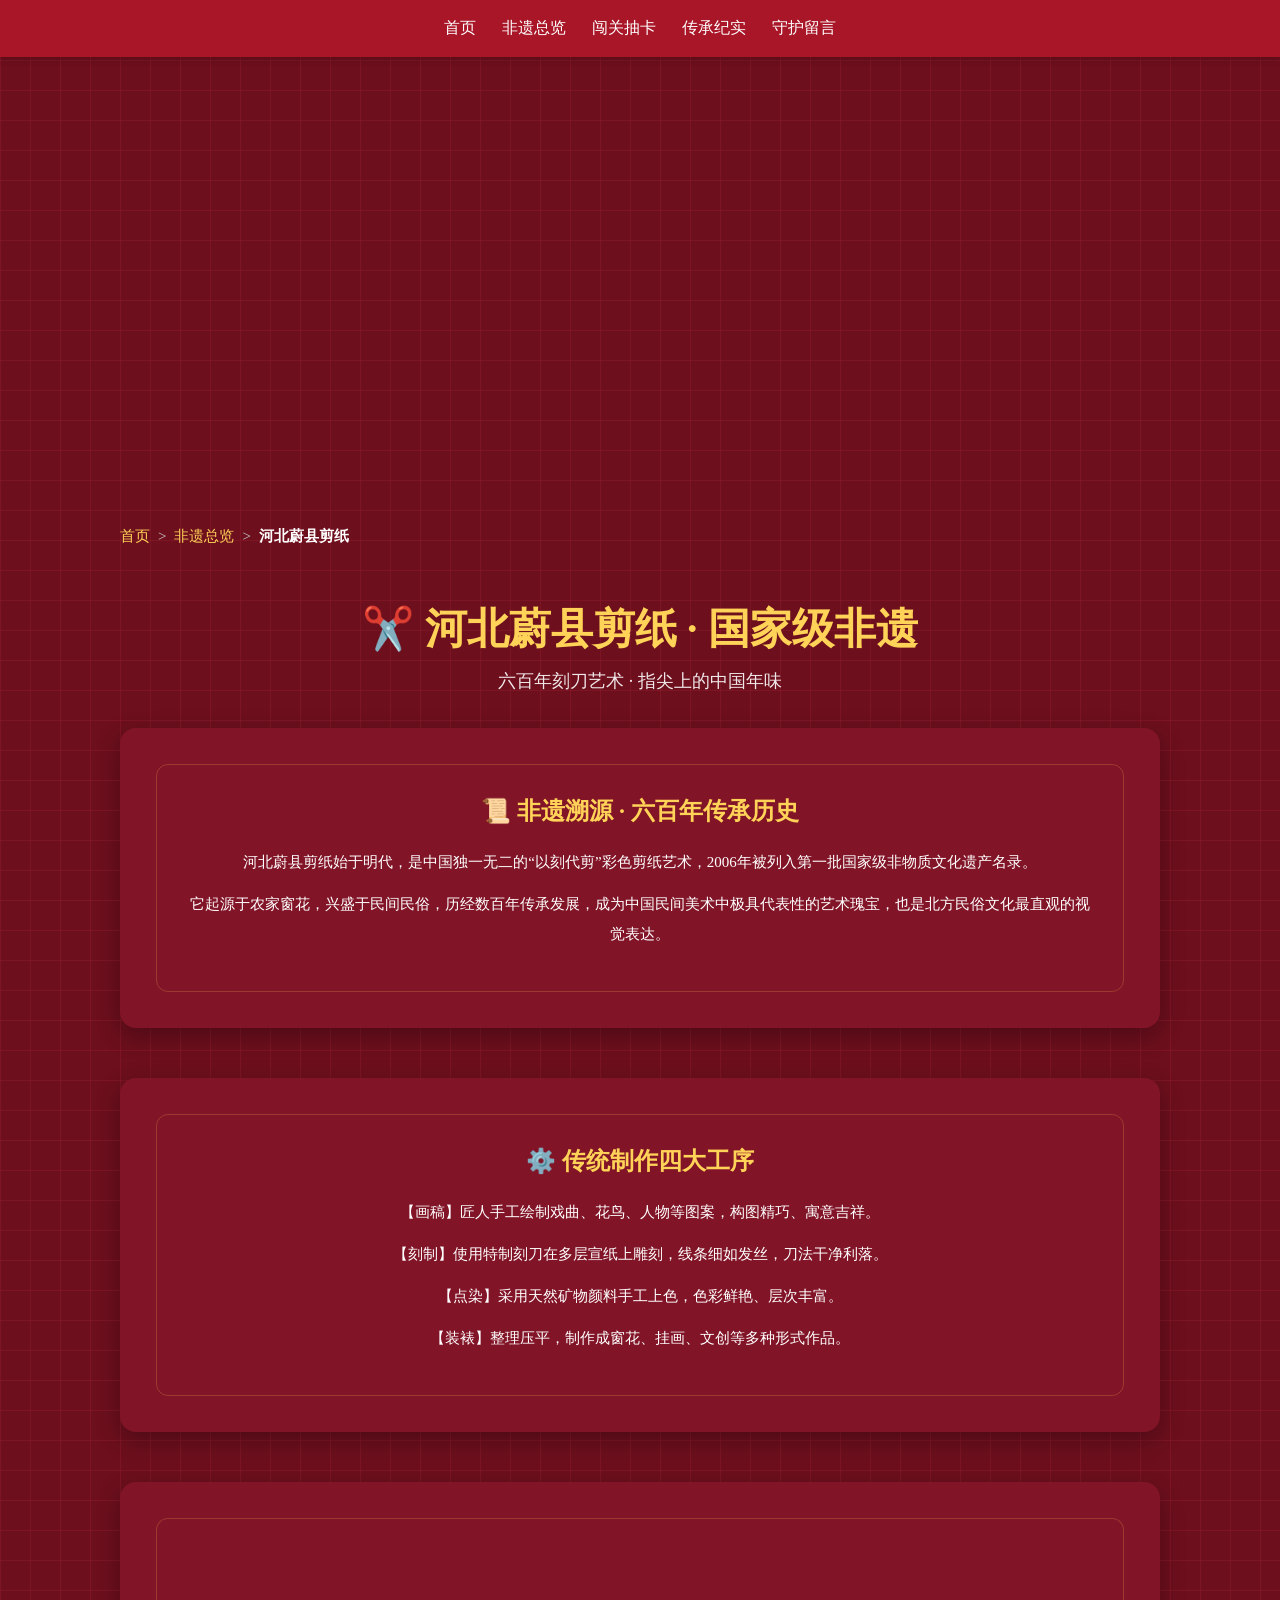
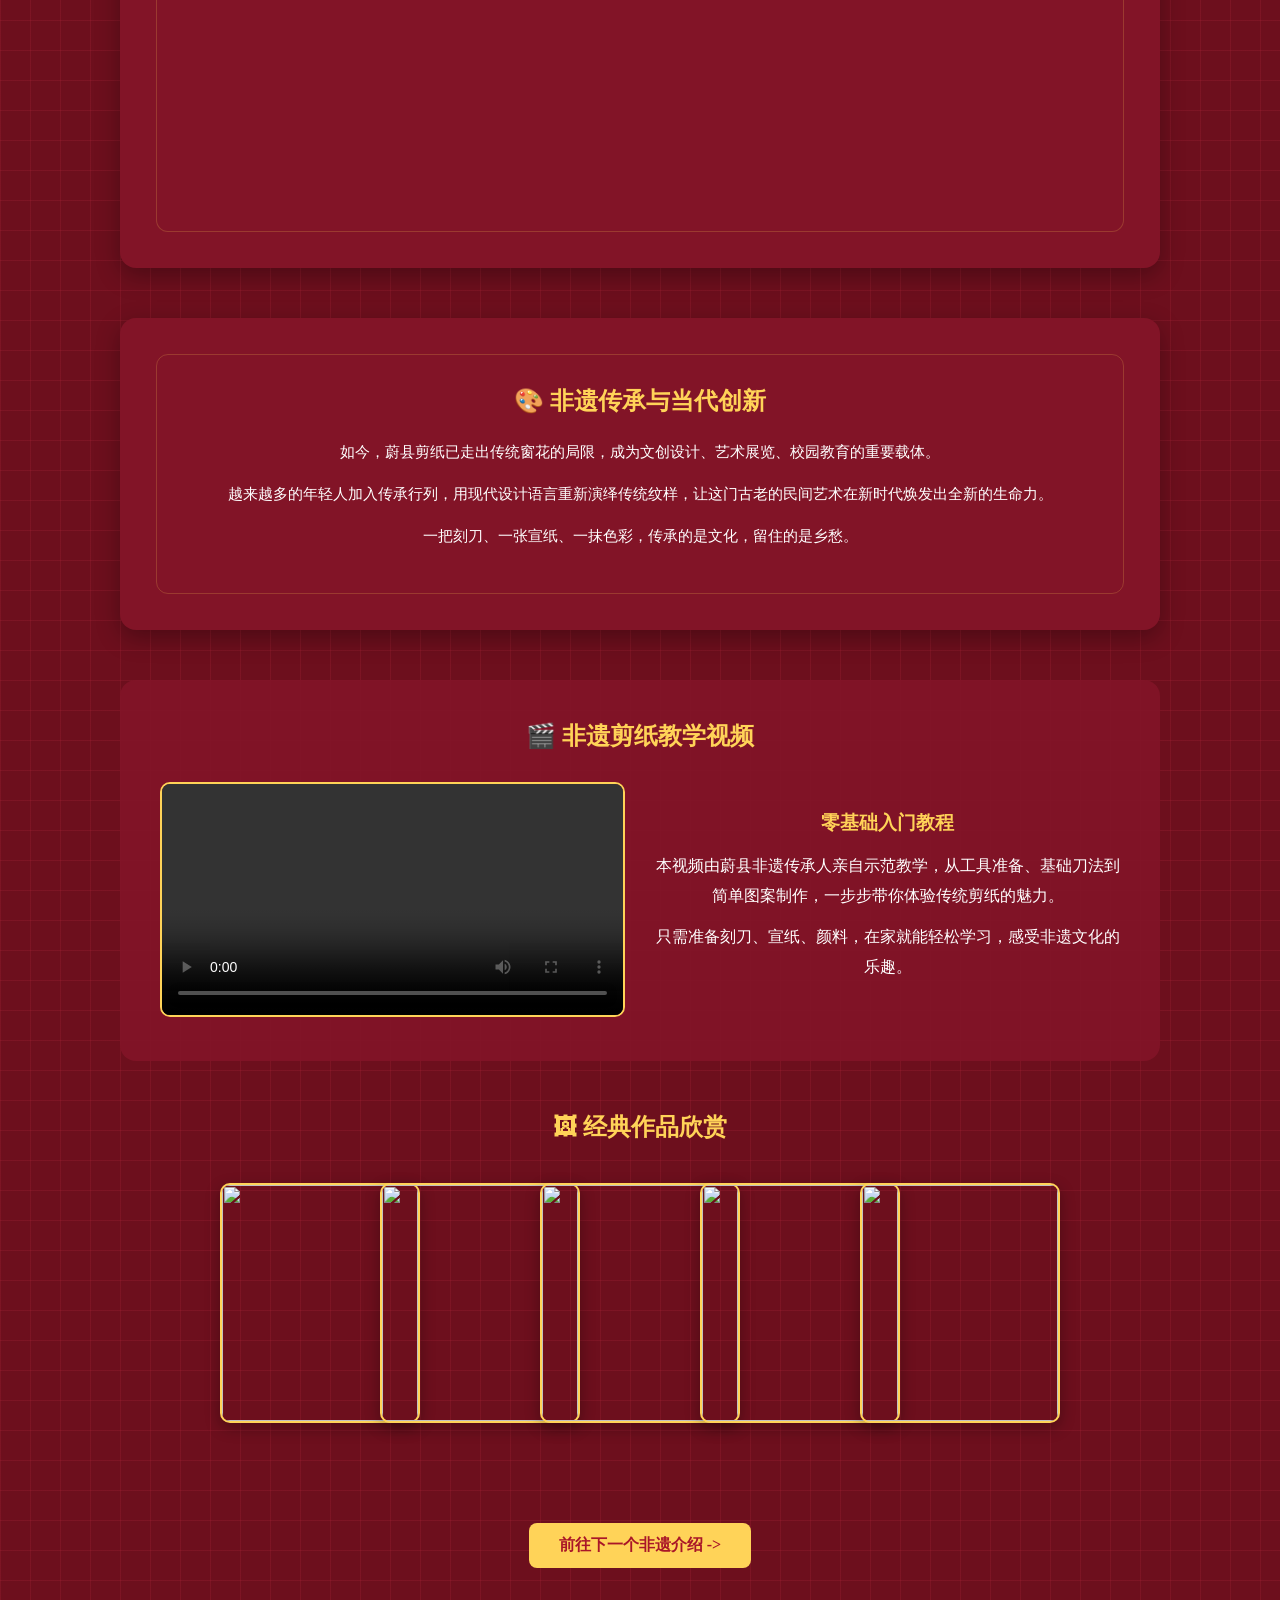
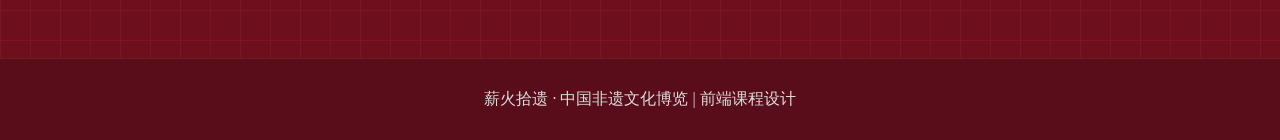
==== html/detail1.html @ 6db62277 "Add files via upload" ====
<!DOCTYPE html>
<html lang="zh-CN">
<head>
<meta charset="UTF-8">
<meta name="viewport" content="width=device-width, initial-scale=1.0">
<title>河北蔚县剪纸｜非遗详情-薪火拾遗</title>
<style>
*{
  margin:0;
  padding:0;
  box-sizing:border-box;
  font-family:"Microsoft YaHei",SimSun,serif;
}
html{
  scroll-behavior: smooth;
}

/* 全局背景（和overview统一） */
body{
  background-color: #6d0f1d;
  background-image: linear-gradient(rgba(180,40,60,0.22) 1px,transparent 1px),
                    linear-gradient(90deg,rgba(180,40,60,0.22) 1px,transparent 1px);
  background-size:30px 30px;
}

/* 导航栏置顶【最顶部】和overview样式颜色统一 */
.nav {
  width:100%;
  background: #a91628;
  padding: 18px 0;
  display: flex;
  justify-content: center;
  align-items: center;
  gap:26px;
  box-shadow: 0 2px 8px rgba(0,0,0,0.2);
  position: sticky;
  top:0;
  z-index:999;
}
.nav a {
  color:#fff;
  text-decoration:none;
  font-size:16px;
  transition: all 0.3s;
}
.nav a:hover{
  color:#ffd358;
}

/* ========== 面包屑导航样式 ========== */
.breadcrumb {
  max-width: 1080px;
  margin: 20px auto;
  padding: 0 20px;
  color: #fff;
  font-size: 15px;
}
.breadcrumb ul {
  list-style: none;
  display: flex;
  gap: 8px;
  align-items: center;
}
.breadcrumb li a {
  color: #ffd358;
  text-decoration: none;
}
.breadcrumb li a:hover {
  text-decoration: underline;
}
.breadcrumb li:not(:last-child)::after {
  content: ">";
  color: #ccc;
  margin-left: 8px;
}
.breadcrumb li:last-child {
  color: #ffffff;
  font-weight: bold;
}

/* 导航下方全屏banner图 */
.top-banner{
  width:100%;
  height:450px;
  background:url("../images2/1.2.png") center no-repeat;
  background-size: cover;
}

/* 一键返回顶部按钮 */
#backTop{
  position:fixed;
  right:30px;
  bottom:30px;
  width:45px;
  height:45px;
  background:#ffd358;
  color:#a91628;
  text-align:center;
  line-height:45px;
  border-radius:50%;
  cursor:pointer;
  font-size:20px;
  font-weight:bold;
  box-shadow:0 3px 8px rgba(0,0,0,0.2);
  transition:0.3s;
  z-index:999;
  display:none;
}
#backTop:hover{
  background:#ffc107;
  transform:scale(1.1);
}

/* banner下方独立标题区域，文字脱离图片 */
.banner-title-box{
  padding:35px 20px;
  text-align:center;
}
.banner-title-box h1{
  font-size:42px;
  color:#ffd358;
  margin-bottom:12px;
}
.banner-title-box p{
  font-size:18px;
  color:#ffffff;
  opacity:0.9;
}

/* 容器居中 */
.container{
  width:100%;
  max-width: 1080px;
  margin: 0 auto;
  padding: 0 20px 50px;
}

/* 深红色悬浮开窗卡片（默认样式：纯深色背景） */
.window-card{
  background: #821427;
  padding: 36px;
  border-radius: 16px;
  box-shadow: 0 8px 25px rgba(0,0,0,0.3);
  margin-bottom: 50px;
  transition: 0.35s ease;
  text-align: center;
}
.window-card:hover{
  transform: translateY(-6px);
  box-shadow: 0 14px 35px rgba(0,0,0,0.4);
}

/* 默认内部样式：纯深色，无背景图 */
.window-hole{
  padding: 30px;
  border-radius: 12px;
  border: 1px solid rgba(255,211,88,0.2);
}
.window-hole h2{
  color: #ffd358;
  font-size: 24px;
  margin-bottom: 20px;
}
.window-hole p{
  color: #fff;
  line-height: 2;
  font-size: 15px;
  margin-bottom: 12px;
  text-align: center;
  text-indent: 0;
}

/* 背景图卡片 */
.last-card {
  position: relative;
}
.last-card .window-hole{
  background: url('../images2/detal.1.png') center center fixed;
  background-size: cover;
}

/* 剪纸教学视频区域 */
.video-block{
  background: rgba(130,20,39,0.9);
  padding: 40px;
  border-radius: 16px;
  margin-bottom: 50px;
  text-align: center;
}
.video-block h2{
  color: #ffd358;
  text-align: center;
  margin-bottom: 30px;
  font-size: 24px;
}
.video-row{
  display: flex;
  flex-wrap: wrap;
  gap: 30px;
  align-items: center;
}
.video-box{
  flex: 1;
  min-width: 450px;
}
.video-box video{
  width: 100%;
  border-radius: 10px;
  border: 2px solid #ffd358;
}
.video-desc{
  flex: 1;
  min-width: 300px;
  color: #fff;
  text-align: center;
}
.video-desc h3{
  color: #ffd358;
  margin-bottom: 15px;
}
.video-desc p{
  line-height: 1.9;
  margin-bottom: 10px;
}

/* 作品叠放展示：一张压半张，hover上浮凸显 */
.work-block{
  margin-bottom: 60px;
  text-align: center;
}
.work-block h2{
  color: #ffd358;
  text-align: center;
  margin-bottom: 40px;
  font-size: 24px;
}
.work-wrap{
  display: flex;
  justify-content: center;
  position: relative;
  flex-wrap: wrap;
  min-height: 280px;
}
.work-item{
  width: 200px;
  height: 240px;
  margin-left: -40px;
  position: relative;
  z-index: 1;
  transition: 0.4s ease;
}
.work-item:first-child{
  margin-left: 0;
}
.work-item img{
  width: 100%;
  height: 100%;
  object-fit: cover;
  border-radius: 10px;
  border: 2px solid #ffd358;
  box-shadow: 0 5px 15px rgba(0,0,0,0.3);
}
.work-item:hover{
  transform: translateY(-20px) scale(1.05);
  z-index: 99;
}

/* 返回按钮 */
.back-box{
  text-align: center;
  margin-bottom: 40px;
}
.btn{
  padding: 12px 30px;
  background: #ffd358;
  color: #a91628;
  border: none;
  border-radius: 8px;
  font-size: 16px;
  font-weight: bold;
  cursor: pointer;
  transition: 0.3s;
}
.btn:hover{
  background: #ffc107;
}

/* 页脚 */
.footer{
  background: #590c1a;
  color: #ddd;
  text-align: center;
  padding: 30px 0;
  border-top: 1px solid rgba(255,211,88,0.1);
}
</style>
</head>

<body>
<!-- 1.最顶部导航栏 -->
<div class="nav">
  <a href="../index.html">首页</a>
  <a href="over.html">非遗总览</a>
  <a href="game.html">闯关抽卡</a>
  <a href="story.html">传承纪实</a>
  <a href="message.html">守护留言</a>
</div>

<!-- 2.导航下方全屏大图 -->
<div class="top-banner"></div>

<!-- ========== 面包屑放在这里 ========== -->
<div class="breadcrumb">
  <ul>
    <li><a href="../index.html">首页</a></li>
    <li><a href="over.html">非遗总览</a></li>
    <li>河北蔚县剪纸</li>
  </ul>
</div>

<!-- 3.图片下方独立大标题（不在图片上） -->
<div class="banner-title-box">
  <h1>✂️ 河北蔚县剪纸 · 国家级非遗</h1>
  <p>六百年刻刀艺术 · 指尖上的中国年味</p>
</div>

<!-- 正文内容 -->
<div class="container">
  <!-- 第一个卡片：默认深色背景 -->
  <div class="window-card">
    <div class="window-hole">
      <h2>📜 非遗溯源 · 六百年传承历史</h2>
      <p>河北蔚县剪纸始于明代，是中国独一无二的“以刻代剪”彩色剪纸艺术，2006年被列入第一批国家级非物质文化遗产名录。</p>
      <p>它起源于农家窗花，兴盛于民间民俗，历经数百年传承发展，成为中国民间美术中极具代表性的艺术瑰宝，也是北方民俗文化最直观的视觉表达。</p>
    </div>
  </div>

  <!-- 第二个卡片：默认深色背景 -->
  <div class="window-card">
    <div class="window-hole">
      <h2>⚙️ 传统制作四大工序</h2>
      <p>【画稿】匠人手工绘制戏曲、花鸟、人物等图案，构图精巧、寓意吉祥。</p>
      <p>【刻制】使用特制刻刀在多层宣纸上雕刻，线条细如发丝，刀法干净利落。</p>
      <p>【点染】采用天然矿物颜料手工上色，色彩鲜艳、层次丰富。</p>
      <p>【装裱】整理压平，制作成窗花、挂画、文创等多种形式作品。</p>
    </div>
  </div>

  <!-- 带背景图卡片 -->
  <div class="window-card last-card">
    <div class="window-hole">
      <p>&nbsp;&nbsp;&nbsp;&nbsp;&nbsp;&nbsp;&nbsp;&nbsp;&nbsp;</p>
      <p>&nbsp;&nbsp;&nbsp;&nbsp;&nbsp;&nbsp;&nbsp;&nbsp;&nbsp;</p>
      <p>&nbsp;&nbsp;&nbsp;&nbsp;&nbsp;&nbsp;&nbsp;&nbsp;&nbsp;</p>
      <p>&nbsp;&nbsp;&nbsp;&nbsp;&nbsp;&nbsp;&nbsp;&nbsp;&nbsp;</p>
      <p>&nbsp;&nbsp;&nbsp;&nbsp;&nbsp;&nbsp;&nbsp;&nbsp;&nbsp;</p>
      <p>&nbsp;&nbsp;&nbsp;&nbsp;&nbsp;&nbsp;&nbsp;&nbsp;&nbsp;</p>
    </div>
  </div>

  <!-- 第四个普通深色卡片 -->
  <div class="window-card">
    <div class="window-hole">
      <h2>🎨 非遗传承与当代创新</h2>
      <p>如今，蔚县剪纸已走出传统窗花的局限，成为文创设计、艺术展览、校园教育的重要载体。</p>
      <p>越来越多的年轻人加入传承行列，用现代设计语言重新演绎传统纹样，让这门古老的民间艺术在新时代焕发出全新的生命力。</p>
      <p>一把刻刀、一张宣纸、一抹色彩，传承的是文化，留住的是乡愁。</p>
    </div>
  </div>

  <!-- 教学视频区 -->
  <div class="video-block">
    <h2>🎬 非遗剪纸教学视频</h2>
    <div class="video-row">
      <div class="video-box">
        <video src="../images2/jianzhi.mp4" controls></video>
      </div>
      <div class="video-desc">
        <h3>零基础入门教程</h3>
        <p>本视频由蔚县非遗传承人亲自示范教学，从工具准备、基础刀法到简单图案制作，一步步带你体验传统剪纸的魅力。</p>
        <p>只需准备刻刀、宣纸、颜料，在家就能轻松学习，感受非遗文化的乐趣。</p>
      </div>
    </div>
  </div>

  <!-- 作品欣赏堆叠 -->
  <div class="work-block">
    <h2>🖼 经典作品欣赏</h2>
    <div class="work-wrap">
      <div class="work-item"><img src="../images2/jianzhi1.png"></div>
      <div class="work-item"><img src="../images2/jianzhi2.png"></div>
      <div class="work-item"><img src="../images2/jianzhi3.png"></div>
      <div class="work-item"><img src="../images1/6.4.png"></div>
      <div class="work-item"><img src="../images1/3.8.png"></div>
    </div>
  </div>

  <div class="back-box">
    <button class="btn" onclick="location.href='detail2.html'">前往下一个非遗介绍 -></button>
  </div>
</div>

<!-- 返回顶部按钮 -->
<div id="backTop" onclick="backTop()">↑</div>

<div class="footer">
  <p>薪火拾遗 · 中国非遗文化博览 | 前端课程设计</p>
</div>

<script>
// 返回顶部功能
function backTop(){
  window.scrollTo({top:0,behavior:"smooth"});
}

// 滚动显示/隐藏按钮
window.onscroll = function(){
  let btn = document.getElementById("backTop");
  if(window.scrollY > 300){
    btn.style.display = "block";
  }else{
    btn.style.display = "none";
  }
}
</script>

</body>
</html>
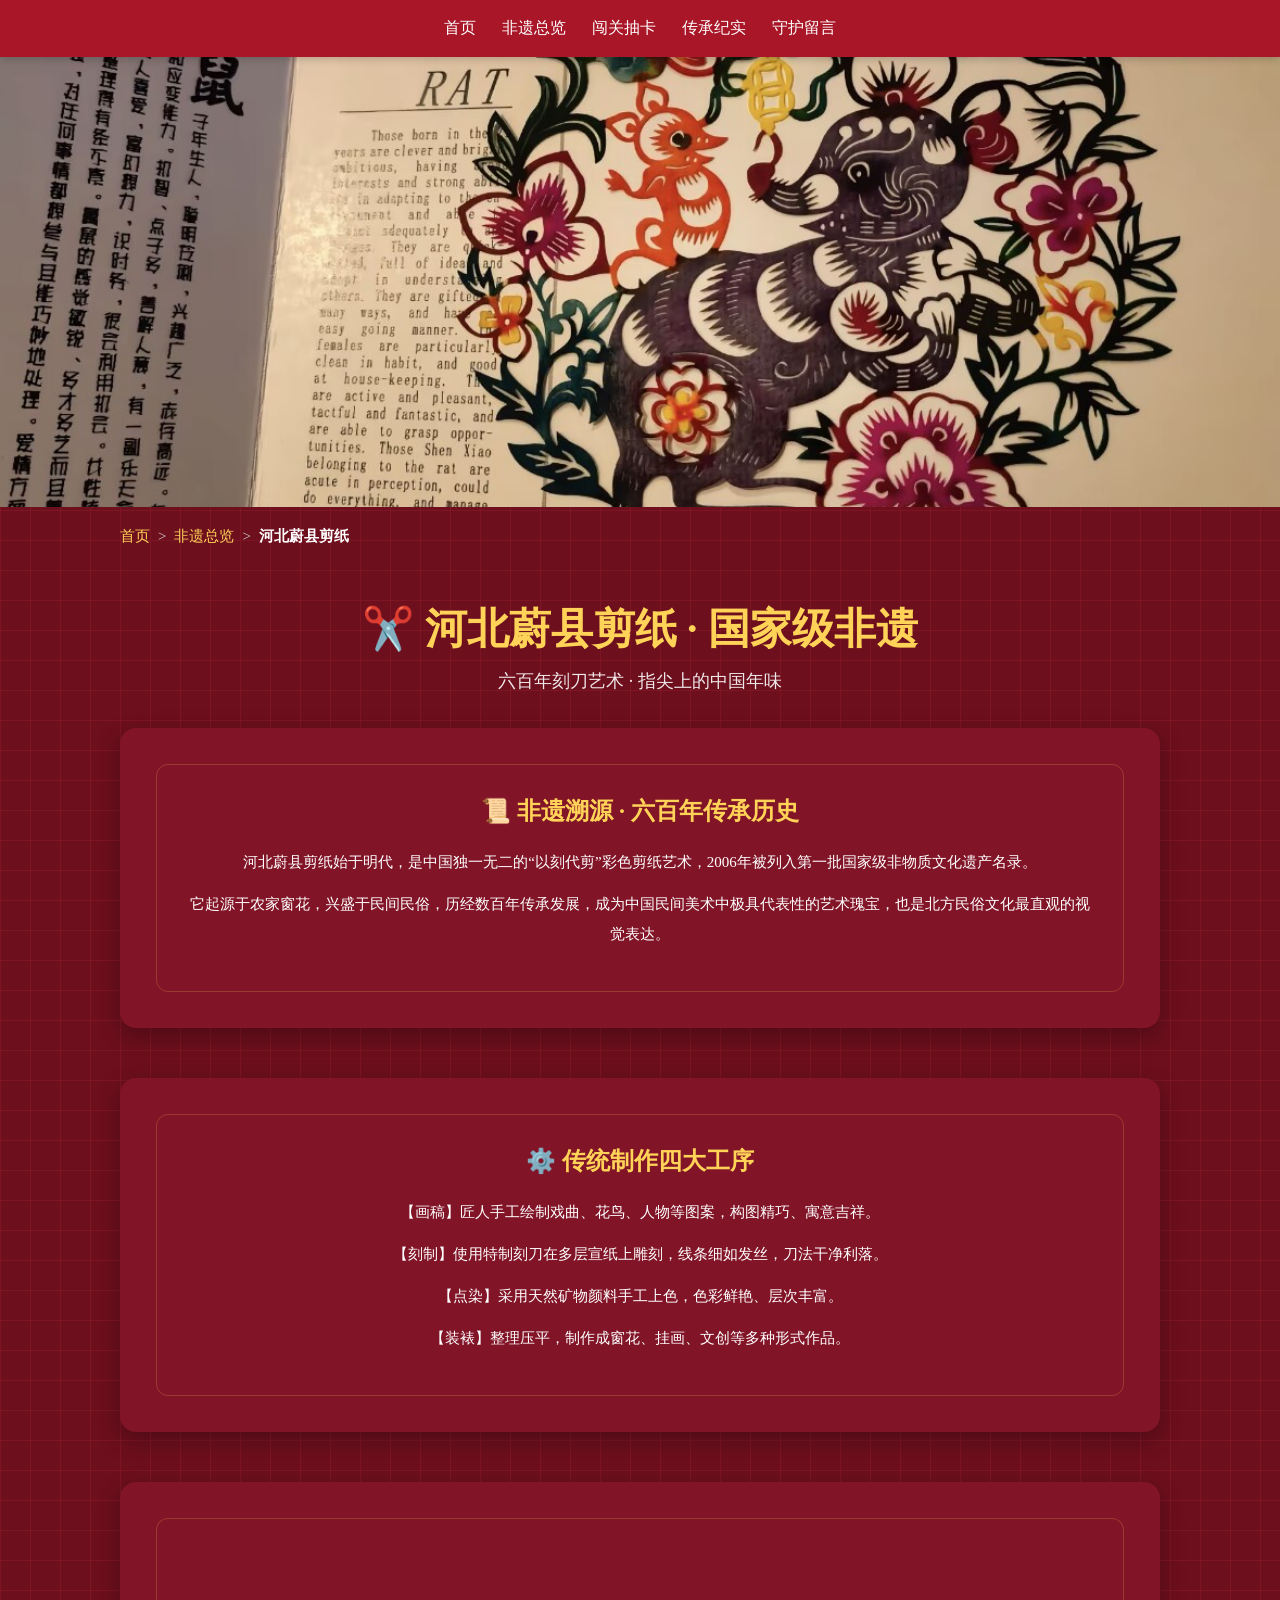
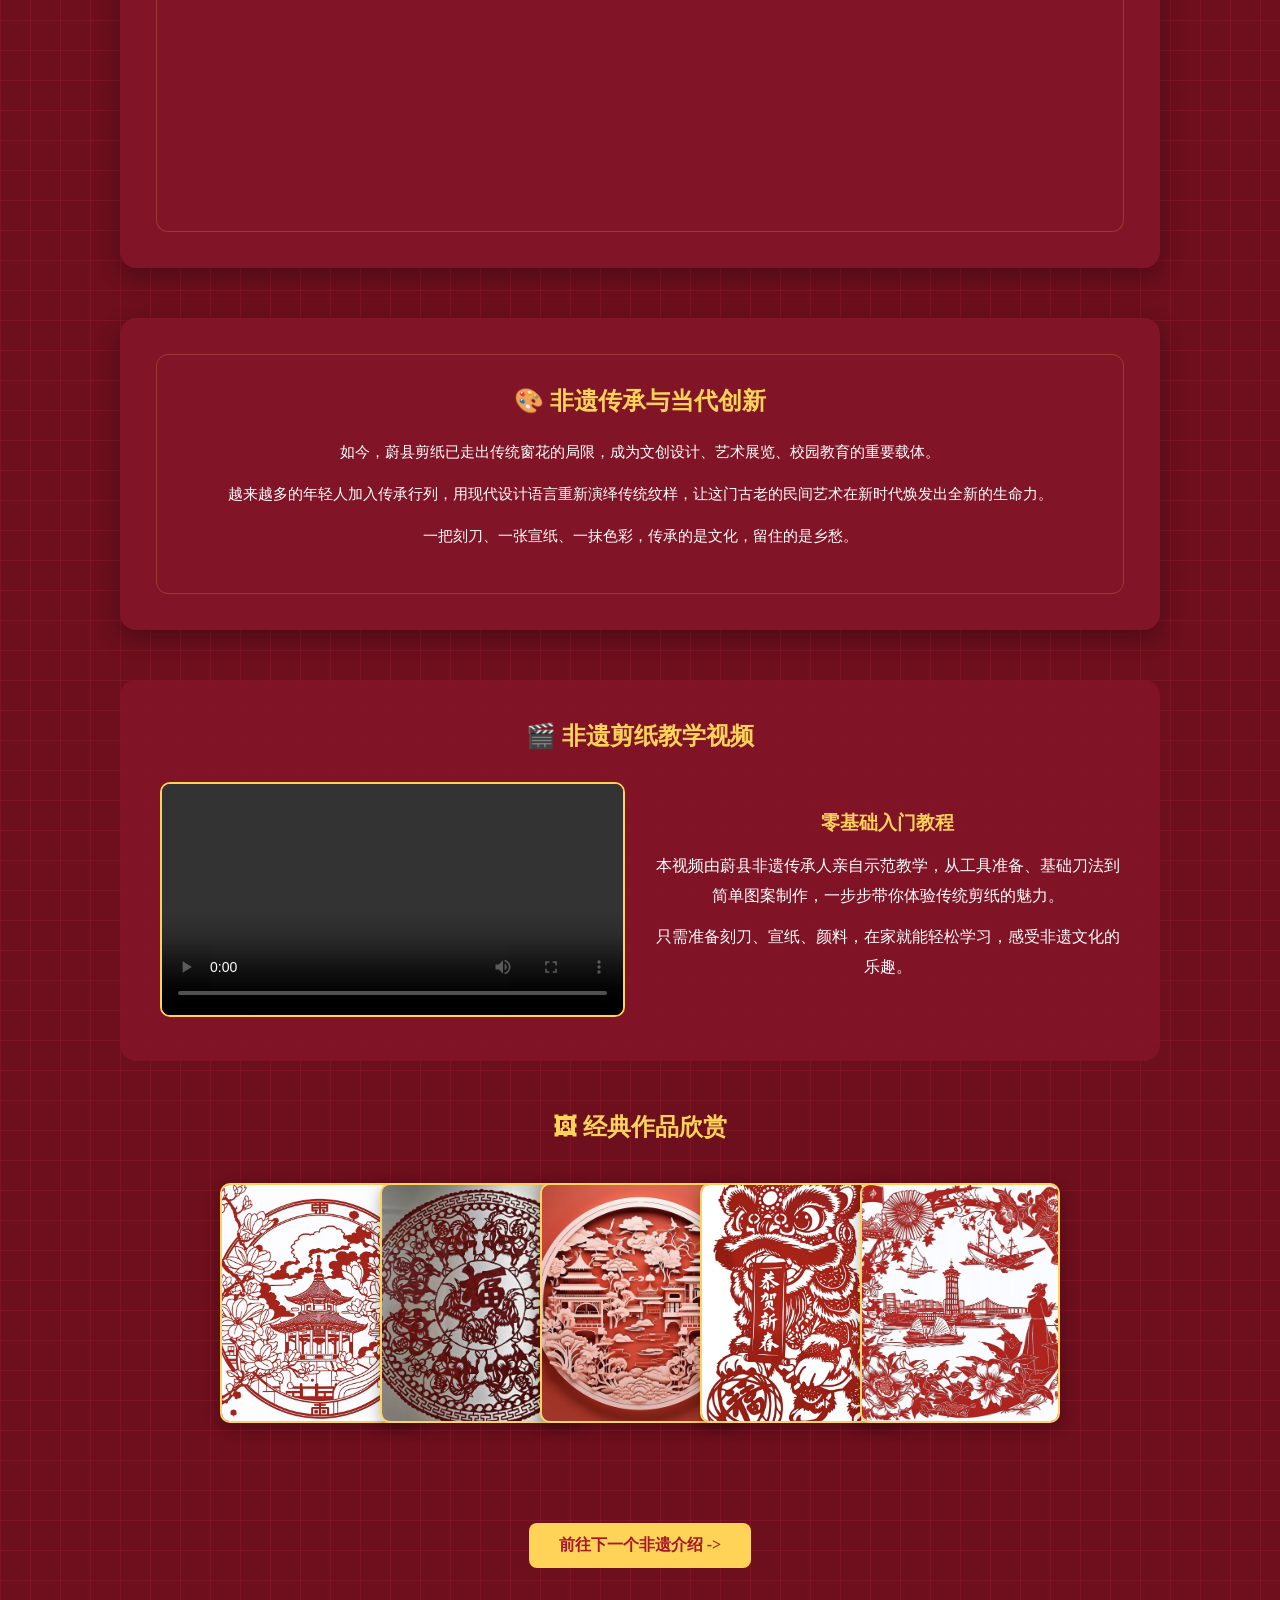
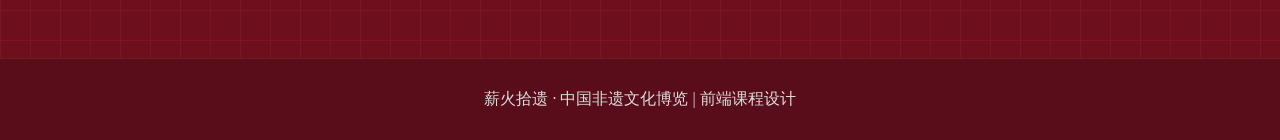
==== commit d5044d95: "Add files via upload" ====
--- a/html/detail1.html
+++ b/html/detail1.html
@@ -373,7 +373,7 @@
     <h2>🎬 非遗剪纸教学视频</h2>
     <div class="video-row">
       <div class="video-box">
-        <video src="../images2/jianzhi.mp4" controls></video>
+        <video src="../jianzhi.mp4" controls></video>
       </div>
       <div class="video-desc">
         <h3>零基础入门教程</h3>
